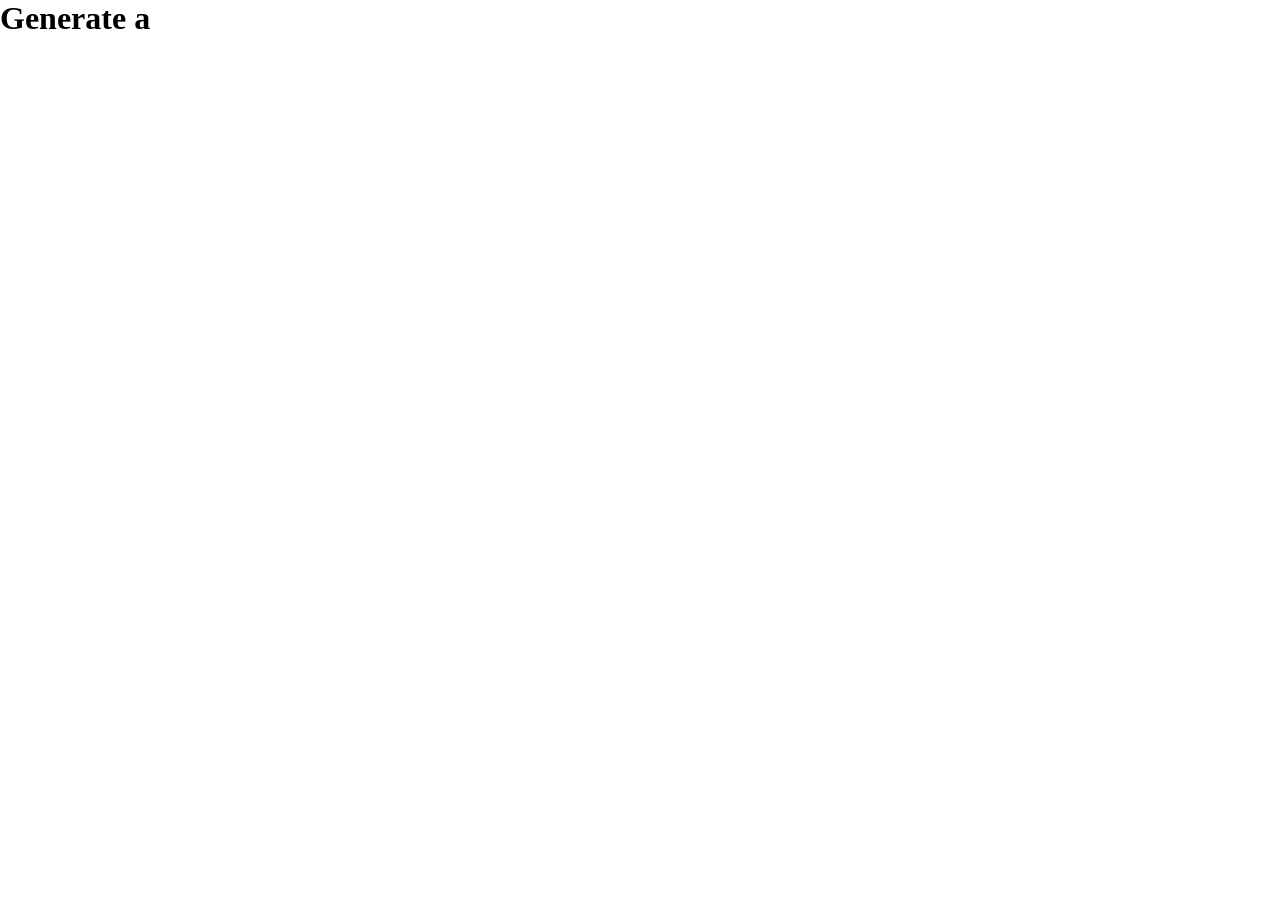
==== index.html @ c8ae8e05 "Fixed directory structure" ====
<html>
    <head><link rel="stylesheet" href="https://cdnjs.cloudflare.com/ajax/libs/normalize/8.0.1/normalize.css">
        <link rel="stylesheet" href="index.css">
    </head>
    <body>
        <h1>Generate a</h1>
        <script src="index.pack.js"></script>
    </body>
</html>
---- index.css ----
html, body {
    margin: 0;
    padding: 0;
}
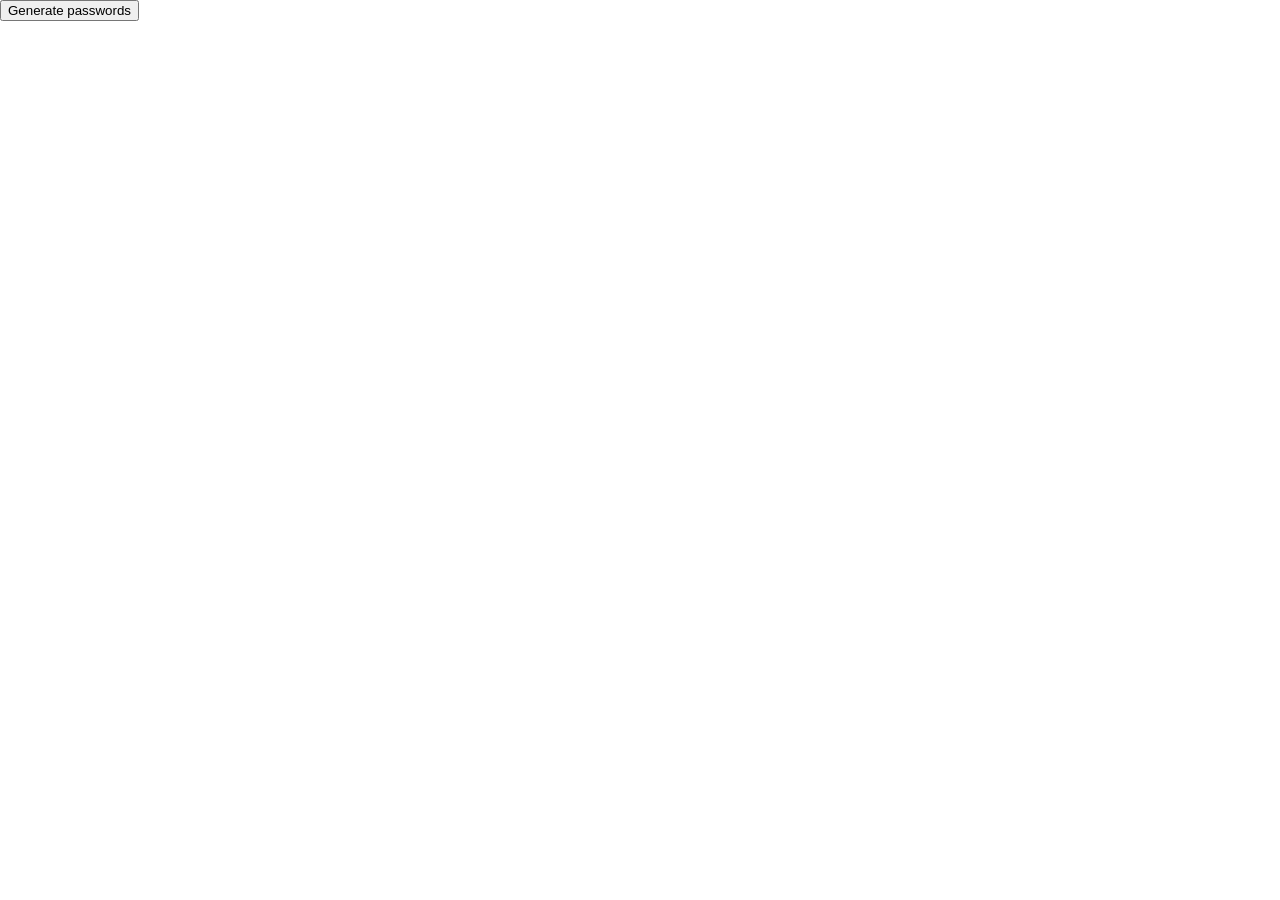
==== commit 434eb7e6: "random password generator working with button" ====
--- a/index.html
+++ b/index.html
@@ -1,9 +1,15 @@
 <html>
-    <head><link rel="stylesheet" href="https://cdnjs.cloudflare.com/ajax/libs/normalize/8.0.1/normalize.css">
+    <head>
         <link rel="stylesheet" href="index.css">
     </head>
     <body>
-        <h1>Generate a</h1>
-        <script src="index.pack.js"></script>
+        <!-- <p>Generate a</p>
+        <p>random password</p> -->
+        <button type="button" onclick="genPass()">Generate passwords</button>
+        <p id="pass-one-el"></p>
+        <p id="pass-two-el"></p>
+        <p id="pass-three-el"></p>
+        <p id="pass-four-el"></p>
+        <script src="index.js"></script>
     </body>
 </html>
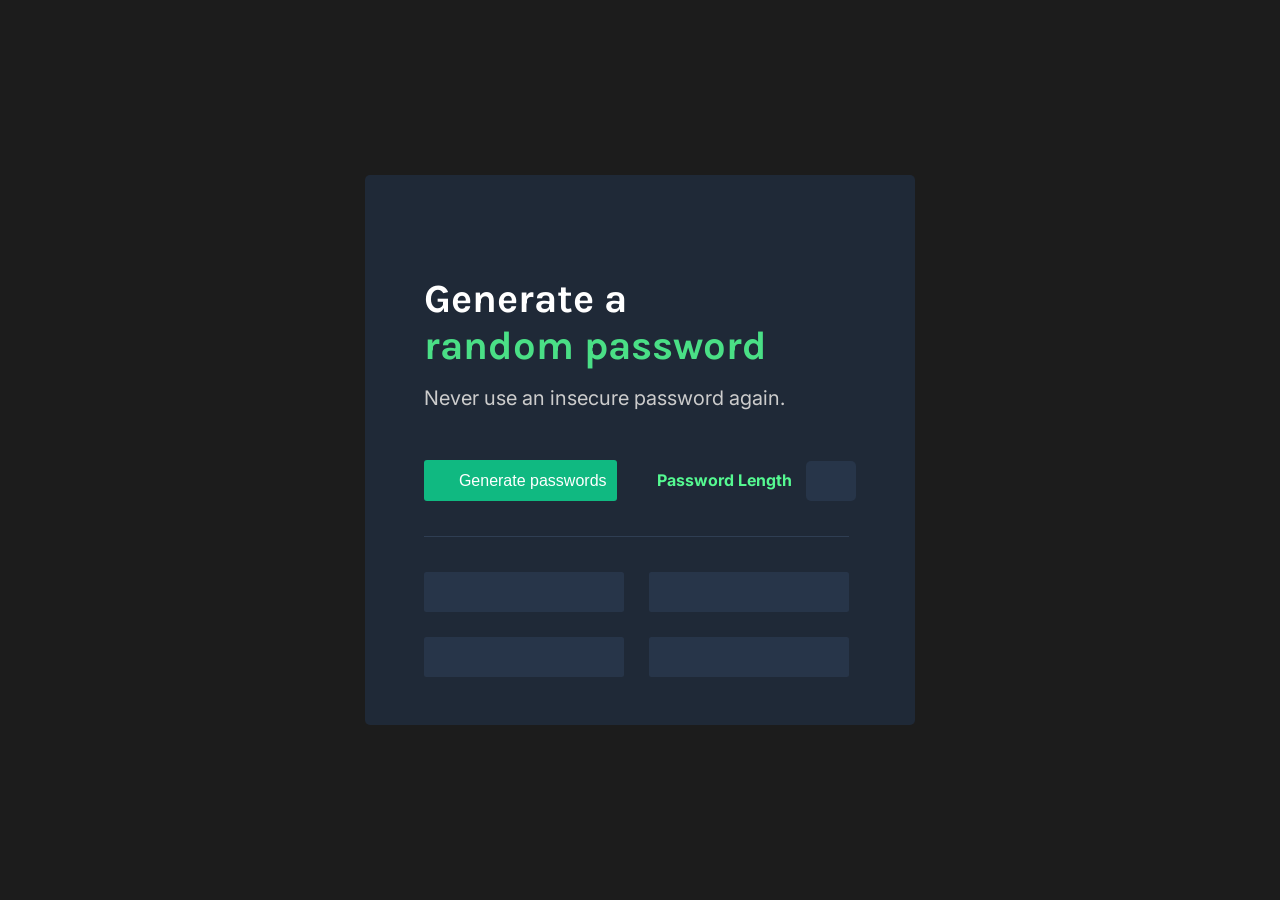
==== commit 0c3fdab0: "Most of the styling and functionality completed" ====
--- a/index.html
+++ b/index.html
@@ -1,15 +1,38 @@
 <html>
     <head>
         <link rel="stylesheet" href="index.css">
+        <link rel="preconnect" href="https://fonts.googleapis.com">
+        <link rel="preconnect" href="https://fonts.gstatic.com" crossorigin>
+        <link href="https://fonts.googleapis.com/css2?family=Karla:wght@800&display=swap" rel="stylesheet">
+        <link rel="preconnect" href="https://fonts.googleapis.com">
+        <link rel="preconnect" href="https://fonts.gstatic.com" crossorigin>
+        <link href="https://fonts.googleapis.com/css2?family=Inter:wght@400;500&display=swap" rel="stylesheet">
     </head>
     <body>
-        <!-- <p>Generate a</p>
-        <p>random password</p> -->
-        <button type="button" onclick="genPass()">Generate passwords</button>
-        <p id="pass-one-el"></p>
-        <p id="pass-two-el"></p>
-        <p id="pass-three-el"></p>
-        <p id="pass-four-el"></p>
-        <script src="index.js"></script>
+        <div class="wrapper">
+            <div class="card">
+                <div class="card-content">
+                    <h1>Generate a <br><span class="green-text">random password</span></br></h1>
+                    <h2>Never use an insecure password again.</h2>
+                    
+                <div class="button-length-group">   
+                    <button class="green-button" type="button" onclick="genPass()"><img class="svg" src="Vector.svg"> Generate passwords</button>
+                    
+                    <div>
+                        <span class="pass-len">Password Length</span>
+                        <input type="number" id="length-input-el">
+                    </div>    
+                </div>     
+                    
+                        <div class="password-container">
+                            <input readonly="true" class="output" id="pass-one-el"></input>
+                            <input readonly="true" class="output" id="pass-two-el"></input>
+                            <input readonly="true" class="output" id="pass-three-el"></input>
+                            <input readonly="true" class="output" id="pass-four-el"></input>
+                        </div>
+                </div>
+            </div>
+        </div>
+            <script src="index.js"></script>
     </body>
 </html>
--- a/index.css
+++ b/index.css
@@ -1,4 +1,113 @@
 html, body {
     margin: 0;
     padding: 0;
+    background-color: #1C1C1C;
+}
+
+h1 {
+    color: #FFF;
+    font-size: 40px;
+    font-family: 'Karla', sans-serif;
+    margin: 25px 0 0 0;
+}
+
+h2 {
+    color: #CCC;
+    font-size: 20px;
+    font-weight: 400;
+    font-family: 'Inter', sans-serif;
+}
+
+.svg {
+    height: 15px;
+    width: 15px;
+    padding-right: 5px;
+}
+
+.card {
+    background-color: #1F2937;
+    border-radius: 5px;
+    width: 550px;
+    height: 550px;
+    padding: 0;
+    display: flex;
+    justify-content: center;
+    /* text-align: center; */
+}
+
+.card-content {
+    padding-top: 75px;
+}
+
+.password-container {
+    display: inline-grid;
+    grid-template-columns: 1fr 1fr;
+    grid-template-rows: 1fr 1fr;
+    row-gap: 25px;
+    column-gap: 25px;
+    padding-top: 35px;
+    border-top: solid 1px #2F3E53;
+    font-family: 'Inter', sans-serif;
+    font-size: 16px;
+}
+
+.wrapper {
+    display: flex;
+    justify-content: center;
+    align-items: center;
+    height: 100vh;
+}
+
+.green-button {
+    background-color: #10B981;
+    border: none;
+    border-radius: 3px;
+    color: #FFF;
+    padding: 10px;
+    font-size: 16px;
+}
+
+.button-length-group {
+    display: flex;
+    margin: 50px 0 35px 0;
+}
+
+.pass-len {
+    margin-left: 30px;
+    margin-right: 0;
+    color: #55F991;
+    font-family: 'Inter', sans-serif;
+    font-weight: bold;
+    /* background-color: #273549; */
+    padding: 10px ;
+    border-radius: 3px;
+}
+
+#length-input-el {
+    background-color: #273549;
+    border: none;
+    border-radius: 5px;
+    width: 50px;
+    color: #55F991;
+    padding: 11px 0 11px 5px;
+    margin-top: 1px;
+    margin-left: 0;
+    font-size: 16px;
+}
+
+.output {
+    height: 40px;
+    width: 200px;
+    background-color: #273549;
+    text-align: center;
+    color: #55F991;
+    border-radius: 2.5px;
+    /* margin: 10px; */
+    border: none;
+    font-size: 16px;
+    font-family: 'Inter', sans-serif;
+}
+
+.green-text {
+    color: #4ADF86;
 }
